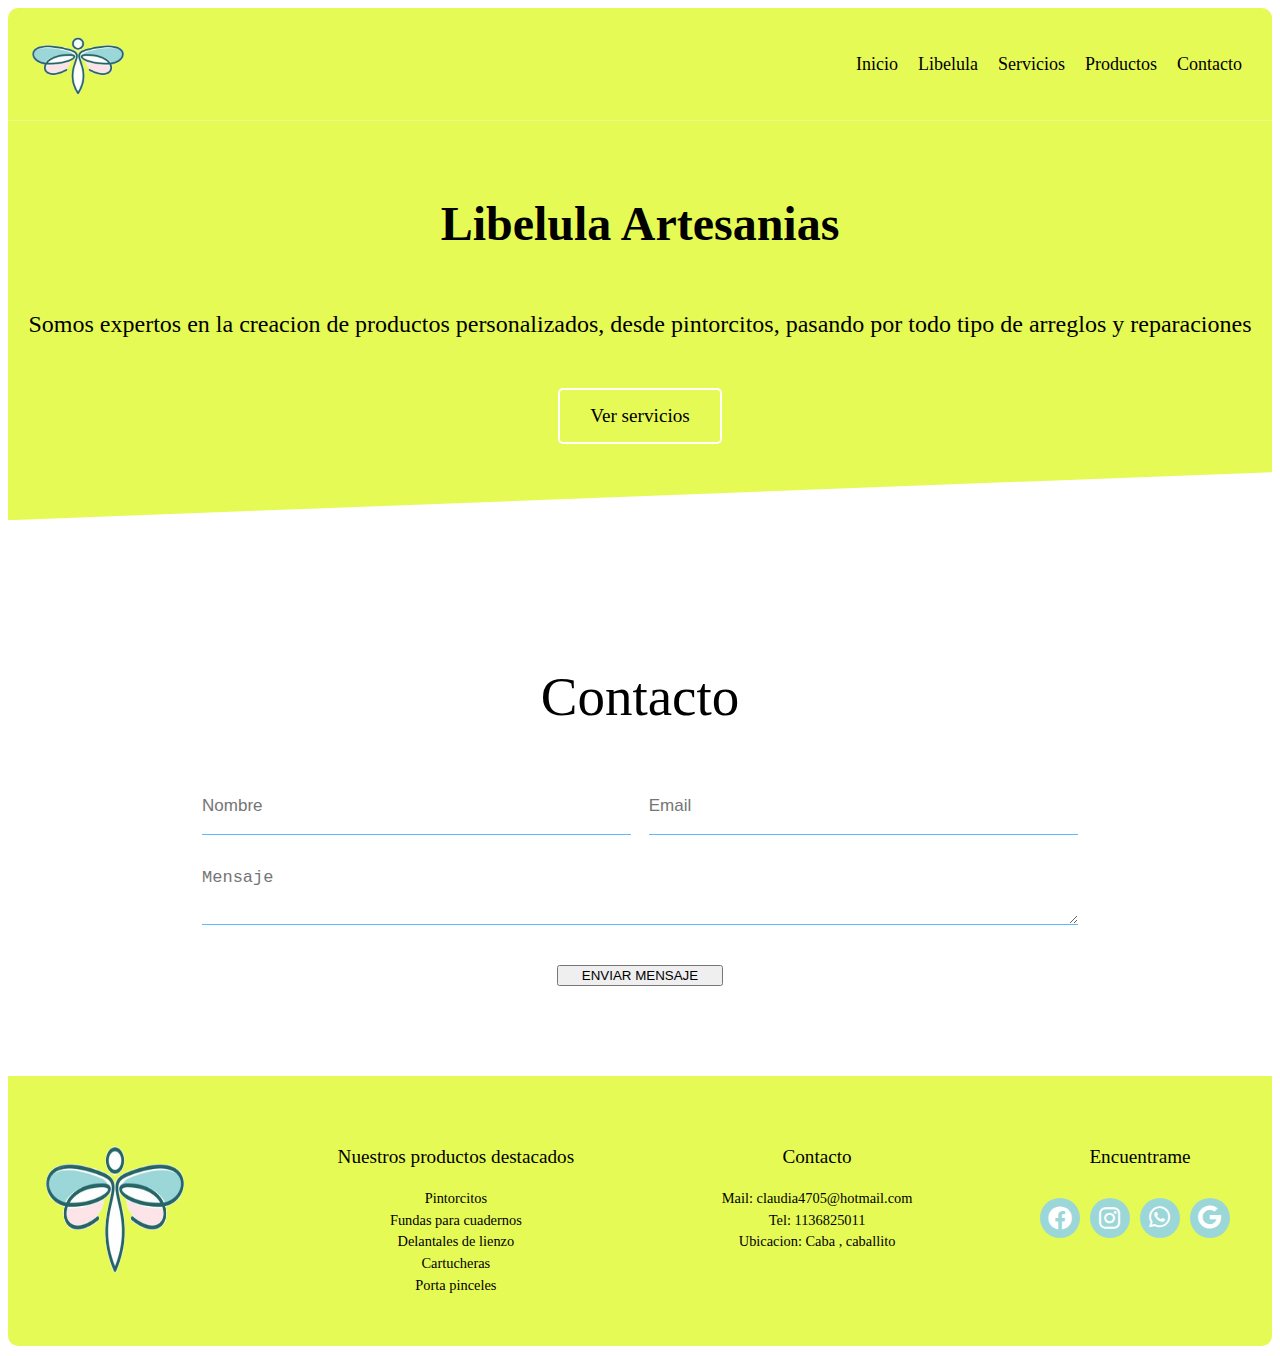
==== contacto.html @ e63075ce "agrege todo el trabajo" ====
<!DOCTYPE html>
<html lang="en">
<head>
    <meta charset="UTF-8">
    <meta http-equiv="X-UA-Compatible" content="IE=edge">
    <meta name="viewport" content="width=device-width, initial-scale=1.0">
    <!-- css -->
    <link rel="stylesheet" href="style.css">
    <!-- favicon -->
    <link rel="shortcut icon" href="./img/Logo1.png" type="image/x-icon">
    <!-- fontawesome iconos -->
    <link rel="stylesheet" href="./fonts/fontawesome-free-6.3.0-web/css/all.css">
    <!-- google fonts tipografia del logo-->
    <link rel="stylesheet" href="https://fonts.googleapis.com/css2?family=Crimson+Pro">
    <!-- Bootstrap -->
    <link href="https://cdn.jsdelivr.net/npm/bootstrap@5.3.0-alpha1/dist/css/bootstrap.min.css" rel="stylesheet" integrity="sha384-GLhlTQ8iRABdZLl6O3oVMWSktQOp6b7In1Zl3/Jr59b6EGGoI1aFkw7cmDA6j6gD" crossorigin="anonymous">
    
    <title>Libelula Artesanias</title>



    <style>

  #contacto form {
  display: flex;
  justify-content: space-between;
  flex-wrap: wrap;
  width: 77%;
  margin: auto;
}

#contacto h3{
  text-align: center;
  font-size: 55px;
  font-weight: normal;
  margin-bottom: 50px;
}

input[type="text"], input[type="email"] {
  width: 49%;
  margin-bottom: 15px;
  padding: 18px 0;
  border: 0;
  border-bottom: 1px solid #5cb8ff;
  font-size: 17px;
}

textarea {
  padding: 18px 0;
  border: 0;
  border-bottom: 1px solid #5cb8ff;
  font-size: 17px;
  margin-bottom: 40px;
  width: 100%;
}

#contacto input[type="submit"] {
  width: 166px;
  margin: auto;
}



#whatsapp {
  position: fixed;
  top: 80%;
  right: 1%;
}



    </style>
</head>
<body>
    <!-- Header -->
  <header>
    <div id="logo">
      <a href="index.html">
        <img src="./img/Logo1.png" alt="Libelula artesanias">
      </a>
    </div>
    <div id="nav">
      <nav>
        <ul>
          <li><a href="index.html">Inicio</a></li>
          <li><a href="libelula.html">Libelula</a></li>
          <li><a href="servicios.html">Servicios</a></li>
          <li><a href="productos.html">Productos</a></li>
          <li><a href="contacto.html">Contacto</a></li>
        </ul>
      </nav>
    </div>
  </header>

   <!-- Hero -->
   <section id="hero">
    <h1>Libelula Artesanias</h1>
    <p>Somos expertos en la creacion de productos personalizados, desde pintorcitos, pasando por todo tipo de arreglos y reparaciones</p>
    <a href="/servicios" class="btn" style="color:black">Ver servicios</a>
  </section>

  <!-- Formulario -->

  <section id="contacto">
   
    <div class="contenedor">
      <h3>Contacto</h3>
      <form action="envio-formulario.php" method="post" enctype="multipart/form-data">
        <input type="text" placeholder="Nombre" name="nombre" required>
        <input type="email" placeholder="Email" name="email" required>
        <textarea placeholder="Mensaje" name="mensaje" required></textarea>
        <input type="submit" value="ENVIAR MENSAJE">
      </form>
    </div>
  </section>
    
  <!-- Footer -->
  <footer id="footer">
    <div class="contenedor">
      <div class="left-column">
        <img src="./img/Logo1.png" alt="Logo de la empresa" width="150" height="150">
      </div>
      <div class="center-column">
        <h3>Nuestros productos destacados</h3>
        <ul>
          <li>Pintorcitos</li>
          <li>Fundas para cuadernos</li>
          <li>Delantales de lienzo</li>
          <li>Cartucheras</li>
          <li>Porta pinceles</li>
        </ul>
      </div>
      <div class="right-column">
        <h3>Contacto</h3>
        <ul>
          <li>Mail: claudia4705@hotmail.com</li>
          <li>Tel: 1136825011</li>
          <li>Ubicacion: Caba , caballito</li>
        </ul>
      </div>
      <div class="social-column">
        <h3>Encuentrame</h3>
        <ul class="social-icons">
        <li><a href="https://www.facebook.com/people/Libelula-Artesanias/100011517483093/?sk=photos" class="fa-brands fa-facebook"></a></li>
        <li><a href="https://www.instagram.com/libelulasartesanas21/" class="fa-brands fa-instagram"></a></li>
        <li><a href="https://wa.me/+541136825011"><i class="fa-brands fa-whatsapp"></i></a></li>
        <li><a href="mailto:claudia4705@hotmail.com"><i class="fa-brands fa-google"></i></a></li>
      </ul>
      </div>
    </div>
  </footer>

</body>
</html>
---- style.css ----
#hero, #features, #galeria, #que-esperas,#mi-trabajo, #contacto , #footer {
  padding: 90px 0;
}

.contenedor {
  max-width: 1280px;
  width: 90%;
  margin: auto;
}

h3 {
  text-align: center;
  font-size: 55px;
  font-weight: normal;
}


/* Header */
header {
    display: flex;
    justify-content: space-between;
    align-items: center;
    background-color: #e6fa55;
    color: black;
    padding: 20px;
    border-radius: 10px 10px 0 0 ;
  }
  
  #logo a {
    display: block;
  }
  
  #logo img {
    width: 100px;
    height: auto;
  }
  
  #nav {
    display: flex;
  }
  
  #nav ul {
    display: flex;
    list-style: none;
    font-size: 18px;
    margin: 0;
    padding: 0;
  }
  
  #nav li {
    margin: 0 10px;
  }
  
  #nav a {
    color: black;
    text-decoration: none;
  }
  
  #nav a:hover {
    color: #9BD7D8;
  }

  /* HERO */
#hero {
    display: flex;
    flex-direction: column;
    align-items: center;
    justify-content: center;
    min-height: 300px;
    background-color: #e6fa55;
    color: black;
    text-align: center;
    padding: 50px 20px;
    clip-path: polygon(
      0% 0%,
      100% 0%,
      100% calc(100% - 3rem),
      0 100%
      );
    
  }
  #hero h1 {
    font-size: 3em;
    margin: 0 0 50px 0;
   
  }
  #hero p {
    font-size: 1.5em;
    margin: 10px 0 50px 0;
    

  }
  #hero .btn {
    display: inline-block;
    font-size: 1.2em;
    padding: 15px 30px;
    border: 2px solid #fff;
    border-radius: 5px;
    color: #fff;
    text-decoration: none;
    transition: background-color 0.2s, color 0.2s;
  }
  #hero .btn:hover {
    background-color: #fff;
    color: #333;
  }

  /* Sección Columnas (2) */
#features {
    display: flex;
    align-items: center;
    justify-content: space-between;
    padding: 50px 20px;
  }
  #features .contenedor {
    display: flex;
    width: 100%;
    max-width: 1200px;
    margin: 0 auto;
  }
  #features .left-column {
    width: 50%;
    text-align: center;
  }
  #features .left-column img {
    width: 60%;
    height: auto;
    margin-bottom: 20px;
  }
  #features .right-column {
    width: 50%;
    text-align: left;
    padding: 0 20px;
  }
  #features h2 {
    font-size: 2em;
    margin: 0 0 20px;
  }
  #features p {
    font-size: 1.2em;
    line-height: 1.5;
    margin: 0;
  }
  #features .btn {
    display: inline-block;
    font-size: 1em;
    padding: 15px 30px;
    border: 2px solid #333;
    border-radius: 5px;
    color: #333;
    text-decoration: none;
    transition: background-color 0.2s, color 0.2s;
    margin-top: 30px;
  }
  #features .btn:hover {
    background-color: rgba(155, 215, 216, 0.94);
    color: #333;
  }

  /* Galería */
#galeria {
  display: flex;
  flex-direction: row;
  flex-wrap: wrap;
  justify-content: center;
  align-items: center;
  padding: 0 4px;
  }

  .mis-productos{
    width: 80%;
    height: auto;
    
  }

  #galeria h3 {
    text-align: center;
    font-size: 55px;
    font-weight: normal;
    padding: 20px;
    margin-bottom: 40px;
  }
  #galeria .mis-productos {
    display: flex;
    flex-wrap: wrap;
    justify-content: space-between;
    
    margin: 0 -5px;
  }
  #galeria .mis-productos img {
    width: 25%;
    height: auto;
    margin: 0 5px 20px;
    object-fit: cover;
    border-radius: 5px;
    transition: transform 0.2s;
    padding: 30px;
  }
  #galeria .mis-productos img:hover {
    transform: scale(1.1);
  }

  /* SECCION QUE ESPERAS */

#que-esperas {
  background: linear-gradient( rgba(155, 215, 216, 0.94),rgba(230, 250, 85, 0.9));
  text-align: center;
  padding: 50px 0;
  margin-top: 40px;
}

#que-esperas h3 {
  font-size: 35px;
  color: #333;
  padding: 20px;
}

#que-esperas a {
  display: inline-block;
  font-size: 1em;
  padding: 15px 30px;
  border: 2px solid #fff;
  border-radius: 5px;
  color: #333;
  text-decoration: none;
  transition: background-color 0.2s, color 0.2s;
}

#que-esperas a:hover {
  background-color: #fff;
  color: #333;
}

/* SECCION MI TRABAJO */

#mi-trabajo{
  background: linear-gradient( rgba(230, 250, 85, 0.9),rgba(155, 215, 216, 0.94));
  clip-path: polygon(
      0% 0%,
      100% 0%,
      100% calc(100% - 3rem),
      0 100%
      );
}

.contenedor-trabajar {
  display: flex;
  flex-wrap: wrap;
  justify-content: space-around;
}

#mi-trabajo h3{
  text-align: center;
  font-size: 55px;
  font-weight: normal;
  margin-bottom: 50px;
}

#mi-trabajo .item {
  width: 28%;
  text-align: center;
}

#mi-trabajo ul li {
  list-style: none;
}

#mi-trabajo ul li:nth-child(2) {
  font-weight: bold;
  font-size: 19px;
  margin-top: 5px;
  margin-bottom: 20px;
}

#mi-trabajo ul li:nth-child(3) {
  line-height: 31px;
}


  /* Footer */
#footer {
    background-color: rgb(230, 250, 85);
    color: black;
    text-align: center;
    padding: 50px 20px;
    border-radius: 0 0 10px 10px;
  }
  #footer .contenedor {
    display: flex;
    align-items: flex-start;
    justify-content: space-between;
    width: 100%;
    max-width: 1200px;
    margin: 0 auto;
  }
  #footer h3 {
    font-size: 1.2em;
    margin: 20px;
  }
  #footer ul {
    list-style: none;
    margin: 0;
    padding: 0;
  }
  #footer li {
    font-size: 0.9em;
    line-height: 1.5;
  }
  #footer a {
    color: #fff;
    text-decoration: none;
    transition: color 0.2s;
  }
  #footer a:hover {
    color: #333;
  }
  #footer .fa {
    font-size: 1.5em;
    margin: 0 5px;
  }

  .social-icons {
    list-style: none;
    margin: 0;
    padding: 0;
    display: flex;
  }
  
  .social-icons li {
    margin-right: 10px;
    margin-top: 10px;
  }
  
  .social-icons li a {
    color: #fff;
    font-size: 24px;
    transition: color 0.2s;
    display: block;
    width: 40px;
    height: 40px;
    border-radius: 50%;
    background-color: rgb(155, 215, 216);
    text-align: center;
    line-height: 40px;
  }
  
  .social-icons li a:hover {
    background-color: #fee2ea;
    color: #fff;
  }
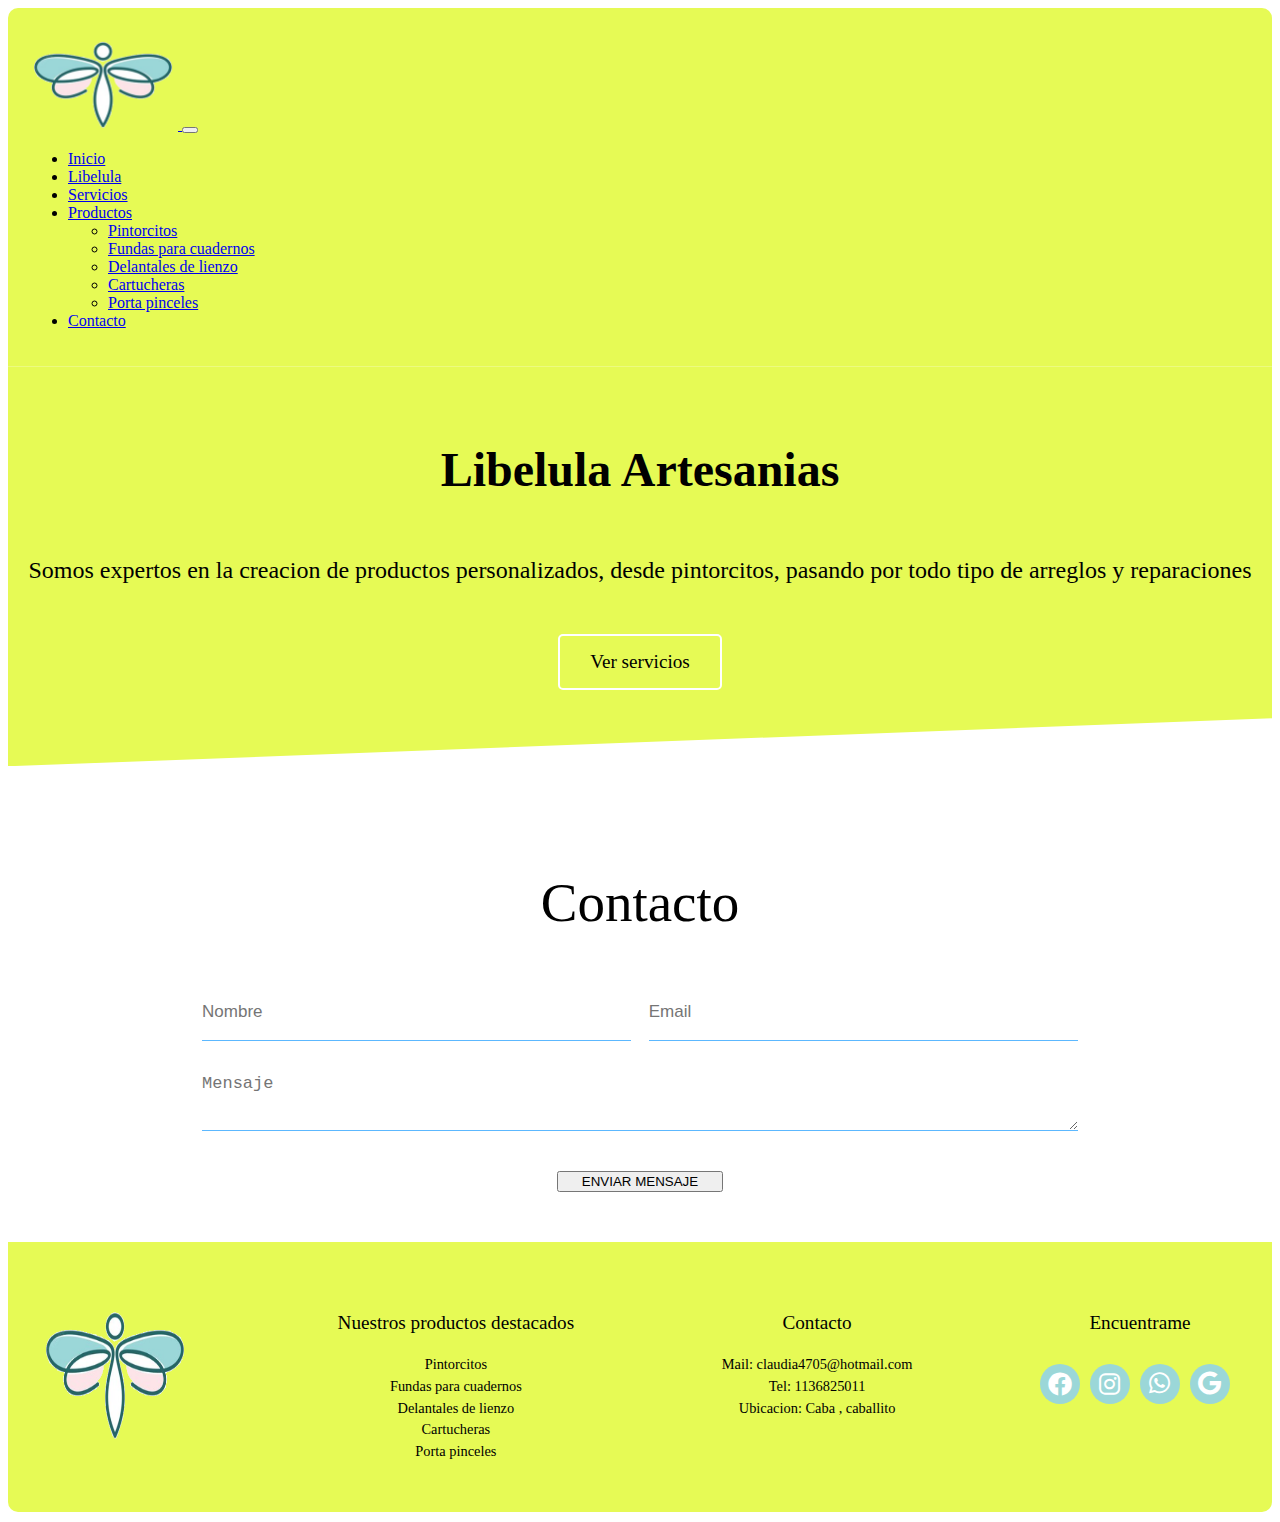
==== commit 57df88c4: "se agrego sass y librerias bootstrap en la galeria" ====
--- a/contacto.html
+++ b/contacto.html
@@ -5,7 +5,9 @@
     <meta http-equiv="X-UA-Compatible" content="IE=edge">
     <meta name="viewport" content="width=device-width, initial-scale=1.0">
     <!-- css -->
-    <link rel="stylesheet" href="style.css">
+    <link rel="stylesheet" href="./css/style.css">
+     <!-- SASS -->
+     <link rel="stylesheet" href="./scss/main.css">
     <!-- favicon -->
     <link rel="shortcut icon" href="./img/Logo1.png" type="image/x-icon">
     <!-- fontawesome iconos -->
@@ -74,22 +76,43 @@
 <body>
     <!-- Header -->
   <header>
-    <div id="logo">
-      <a href="index.html">
-        <img src="./img/Logo1.png" alt="Libelula artesanias">
-      </a>
-    </div>
-    <div id="nav">
-      <nav>
-        <ul>
-          <li><a href="index.html">Inicio</a></li>
-          <li><a href="libelula.html">Libelula</a></li>
-          <li><a href="servicios.html">Servicios</a></li>
-          <li><a href="productos.html">Productos</a></li>
-          <li><a href="contacto.html">Contacto</a></li>
-        </ul>
-      </nav>
-    </div>
+    <nav class="navbar navbar-expand-lg navbar-light" style="background-color: #e6fa55;">
+      <div class="container-fluid">
+        <a class="navbar-brand" href="index.html"><img src="./img/Logo1.png" alt="Libelula artesanias" width="150px">
+        </a>
+        <button class="navbar-toggler" type="button" data-bs-toggle="collapse" data-bs-target="#navbarNavDropdown" aria-controls="navbarNavDropdown" aria-expanded="false" aria-label="Toggle navigation">
+          <span class="navbar-toggler-icon"></span>
+        </button>
+        <div class="collapse navbar-collapse" id="navbarNavDropdown">
+          <ul class="navbar-nav">
+            <li class="nav-item">
+              <a class="nav-link active" aria-current="page" href="index.html">Inicio</a>
+            </li>
+            <li class="nav-item">
+              <a class="nav-link" href="libelula.html">Libelula</a>
+            </li>
+            <li class="nav-item">
+              <a class="nav-link" href="servicios.html">Servicios</a>
+            </li>
+            <li class="nav-item dropdown">
+              <a class="nav-link dropdown-toggle" href="productos.html" id="navbarDropdownMenuLink" role="button" data-bs-toggle="dropdown" aria-expanded="false">
+                Productos
+              </a>
+              <ul class="dropdown-menu" aria-labelledby="navbarDropdownMenuLink">
+                <li><a class="dropdown-item" href="#">Pintorcitos</a></li>
+                <li><a class="dropdown-item" href="#">Fundas para cuadernos</a></li>
+                <li><a class="dropdown-item" href="#">Delantales de lienzo</a></li>
+                <li><a class="dropdown-item" href="#">Cartucheras</a></li>
+                <li><a class="dropdown-item" href="#">Porta pinceles</a></li>
+              </ul>
+            </li>
+            <li class="nav-item">
+              <a class="nav-link" href="contacto.html">Contacto</a>
+            </li>
+          </ul>
+        </div>
+      </div>
+    </nav>
   </header>
 
    <!-- Hero -->
@@ -150,5 +173,11 @@
     </div>
   </footer>
 
+  <!-- SCRIPT -->
+
+  <script src="https://cdn.jsdelivr.net/npm/bootstrap@5.1.3/dist/js/bootstrap.bundle.min.js" integrity="sha384-ka7Sk0Gln4gmtz2MlQnikT1wXgYsOg+OMhuP+IlRH9sENBO0LRn5q+8nbTov4+1p" crossorigin="anonymous"></script>
+  <script src="https://cdn.jsdelivr.net/npm/@popperjs/core@2.11.6/dist/umd/popper.min.js" integrity="sha384-oBqDVmMz9ATKxIep9tiCxS/Z9fNfEXiDAYTujMAeBAsjFuCZSmKbSSUnQlmh/jp3" crossorigin="anonymous"></script>
+  <script src="https://cdn.jsdelivr.net/npm/bootstrap@5.3.0-alpha1/dist/js/bootstrap.min.js" integrity="sha384-mQ93GR66B00ZXjt0YO5KlohRA5SY2XofN4zfuZxLkoj1gXtW8ANNCe9d5Y3eG5eD" crossorigin="anonymous"></script>
+
 </body>
 </html>--- a/css/style.css
+++ b/css/style.css
@@ -0,0 +1,312 @@
+#hero, #features, #galeria, #que-esperas,#mi-trabajo, #contacto , #footer {
+  padding: 50px 0 ;
+}
+
+.contenedor {
+  max-width: 1280px;
+  width: 90%;
+  margin: auto;
+}
+
+h3 {
+  text-align: center;
+  font-size: 55px;
+  font-weight: normal;
+}
+
+  /* HERO */
+#hero {
+    display: flex;
+    flex-direction: column;
+    align-items: center;
+    justify-content: center;
+    min-height: 300px;
+    background-color: #e6fa55;
+    color: black;
+    text-align: center;
+    padding: 50px 20px;
+    clip-path: polygon(
+      0% 0%,
+      100% 0%,
+      100% calc(100% - 3rem),
+      0 100%
+      );
+    
+  }
+  #hero h1 {
+    font-size: 3em;
+    margin: 0 0 50px 0;
+   
+  }
+  #hero p {
+    font-size: 1.5em;
+    margin: 10px 0 50px 0;
+    
+
+  }
+  #hero .btn {
+    display: inline-block;
+    font-size: 1.2em;
+    padding: 15px 30px;
+    border: 2px solid #fff;
+    border-radius: 5px;
+    color: #fff;
+    text-decoration: none;
+    transition: background-color 0.2s, color 0.2s;
+  }
+  #hero .btn:hover {
+    background-color: #fff;
+    color: #333;
+  }
+
+  /* Sección Columnas (2) */
+#features {
+    display: flex;
+    align-items: center;
+    justify-content: space-between;
+    padding: 50px 20px;
+  }
+  #features .contenedor {
+    display: flex;
+    width: 100%;
+    max-width: 1200px;
+    margin: 0 auto;
+  }
+  #features .left-column {
+    width: 50%;
+    text-align: center;
+  }
+  #features .left-column img {
+    width: 60%;
+    height: auto;
+    margin-bottom: 20px;
+  }
+  #features .right-column {
+    width: 50%;
+    text-align: left;
+    padding: 0 20px;
+  }
+  #features h2 {
+    font-size: 2em;
+    margin: 0 0 20px;
+  }
+  #features p {
+    font-size: 1.2em;
+    line-height: 1.5;
+    margin: 0;
+  }
+  #features .btn {
+    display: inline-block;
+    font-size: 1em;
+    padding: 15px 30px;
+    border: 2px solid #333;
+    border-radius: 5px;
+    color: #333;
+    text-decoration: none;
+    transition: background-color 0.2s, color 0.2s;
+    margin-top: 30px;
+  }
+  #features .btn:hover {
+    background-color: rgba(155, 215, 216, 0.94);
+    color: #333;
+  }
+
+  /* Galería */
+  #galeria .col-lg-4{
+    margin:0 !important; 
+    padding: 25px;
+  }
+
+  #galeria img{
+    width: 100%;
+    height: 400px;
+    transition: transform 0.2s;
+}
+
+  #galeria img:hover {
+    border: 5px solid #f7f7f7;
+    transform: scale(1.1);
+  }
+
+  /* SECCION QUE ESPERAS */
+
+#que-esperas {
+  background: linear-gradient( rgba(155, 215, 216, 0.94),rgba(230, 250, 85, 0.9));
+  text-align: center;
+  padding: 50px 0;
+  margin-top: 40px;
+}
+
+#que-esperas h3 {
+  font-size: 35px;
+  color: #333;
+  padding: 20px;
+}
+
+#que-esperas a {
+  display: inline-block;
+  font-size: 1em;
+  padding: 15px 30px;
+  border: 2px solid #fff;
+  border-radius: 5px;
+  color: #333;
+  text-decoration: none;
+  transition: background-color 0.2s, color 0.2s;
+}
+
+#que-esperas a:hover {
+  background-color: #fff;
+  color: #333;
+}
+
+/* SECCION MI TRABAJO */
+
+#mi-trabajo{
+  background: linear-gradient( rgba(230, 250, 85, 0.9),rgba(155, 215, 216, 0.94));
+  clip-path: polygon(
+      0% 0%,
+      100% 0%,
+      100% calc(100% - 3rem),
+      0 100%
+      );
+      margin-top: 20px;
+      padding-top: 10px;
+}
+
+.contenedor-trabajar {
+  display: flex;
+  flex-wrap: wrap;
+  justify-content: space-around;
+}
+
+#mi-trabajo h3{
+  text-align: center;
+  font-size: 55px;
+  font-weight: normal;
+  margin-bottom: 25px;
+}
+
+#mi-trabajo .item {
+  width: 28%;
+  text-align: center;
+}
+
+#mi-trabajo ul li {
+  list-style: none;
+}
+
+#mi-trabajo ul li:nth-child(2) {
+  font-weight: bold;
+  font-size: 19px;
+  margin-top: 5px;
+  margin-bottom: 20px;
+}
+
+#mi-trabajo ul li:nth-child(3) {
+  line-height: 31px;
+}
+
+
+  /* Footer */
+#footer {
+    background-color: rgb(230, 250, 85);
+    color: black;
+    text-align: center;
+    padding: 50px 20px;
+    border-radius: 0 0 10px 10px;
+  }
+  #footer .contenedor {
+    display: flex;
+    align-items: flex-start;
+    justify-content: space-between;
+    width: 100%;
+    max-width: 1200px;
+    margin: 0 auto;
+  }
+  #footer img{
+    width: 150px;
+    height: 150px;
+    transition: transform 0.2s;
+
+  }
+
+  #footer img:hover {
+    transform: scale(1.1);
+  }
+  #footer h3 {
+    font-size: 1.2em;
+    margin: 20px;
+  }
+  #footer ul {
+    list-style: none;
+    margin: 0;
+    padding: 0;
+  }
+  #footer li {
+    font-size: 0.9em;
+    line-height: 1.5;
+  }
+  #footer a {
+    color: #fff;
+    text-decoration: none;
+    transition: color 0.2s;
+  }
+  #footer a:hover {
+    color: #333;
+  }
+  #footer .fa {
+    font-size: 1.5em;
+    margin: 0 5px;
+  }
+
+  .social-icons {
+    list-style: none;
+    margin: 0;
+    padding: 0;
+    display: flex;
+    justify-content: center;
+  }
+  
+  .social-icons li {
+    margin-right: 10px;
+    margin-top: 10px;
+  }
+  
+  .social-icons li a {
+    color: #fff;
+    font-size: 24px;
+    transition: color 0.2s;
+    display: block;
+    width: 40px;
+    height: 40px;
+    border-radius: 50%;
+    background-color: rgb(155, 215, 216);
+    text-align: center;
+    line-height: 40px;
+  }
+  
+  .social-icons li a:hover {
+    background-color: #fee2ea;
+    color: #fff;
+  }
+
+ 
+
+  @media screen and (max-width: 600px){
+    .contenedor{
+      flex-direction: column;
+      
+    }
+
+     .contenedor center-column{
+      flex-basis: 100%;
+    }
+
+  }
+
+      
+
+
+
+
+  --- a/scss/main.css
+++ b/scss/main.css
@@ -0,0 +1,288 @@
+/* comentario css */ /* vars */
+header {
+  display: flex;
+  justify-content: space-between;
+  align-items: center;
+  background-color: #e6fa55;
+  color: black;
+  padding: 20px;
+  border-radius: 10px 10px 0 0;
+}
+header #logo a {
+  display: block;
+}
+header #logo img {
+  width: 100px;
+  height: auto;
+}
+header #nav {
+  display: flex;
+}
+header #nav ul {
+  display: flex;
+  list-style: none;
+  font-size: 18px;
+  margin: 0;
+  padding: 0;
+}
+header #nav li {
+  margin: 0 10px;
+}
+header #nav a {
+  color: black;
+  text-decoration: none;
+}
+header #nav a :hover {
+  color: #9BD7D8;
+}
+
+#hero {
+  display: flex;
+  flex-direction: column;
+  align-items: center;
+  justify-content: center;
+  min-height: 300px;
+  background-color: #e6fa55;
+  color: black;
+  text-align: center;
+  padding: 50px 20px;
+  -webkit-clip-path: polygon(0% 0%, 100% 0%, 100% calc(100% - 3rem), 0 100%);
+          clip-path: polygon(0% 0%, 100% 0%, 100% calc(100% - 3rem), 0 100%);
+}
+#hero h1 {
+  font-size: 3em;
+  margin: 0 0 50px 0;
+}
+#hero p {
+  font-size: 1.5em;
+  margin: 10px 0 50px 0;
+}
+#hero .btn {
+  display: inline-block;
+  font-size: 1.2em;
+  padding: 15px 30px;
+  border: 2px solid #fff;
+  border-radius: 5px;
+  color: #fff;
+  text-decoration: none;
+  transition: background-color 0.2s, color 0.2s;
+}
+#hero .btn:hover {
+  background-color: #fff;
+  color: #333;
+}
+
+#features {
+  display: flex;
+  align-items: center;
+  justify-content: space-between;
+  padding: 50px 20px;
+}
+#features .contenedor {
+  display: flex;
+  width: 100%;
+  max-width: 1200px;
+  margin: 0 auto;
+}
+#features .left-column {
+  width: 50%;
+  text-align: center;
+}
+#features .left-column img {
+  width: 60%;
+  height: auto;
+  margin-bottom: 20px;
+}
+#features .right-column {
+  width: 50%;
+  text-align: left;
+  padding: 0 20px;
+}
+#features h2 {
+  font-size: 2em;
+  margin: 0 0 20px;
+}
+#features p {
+  font-size: 1.2em;
+  line-height: 1.5;
+  margin: 0;
+}
+#features .btn {
+  display: inline-block;
+  font-size: 1em;
+  padding: 15px 30px;
+  border: 2px solid #333;
+  border-radius: 5px;
+  color: #333;
+  text-decoration: none;
+  transition: background-color 0.2s, color 0.2s;
+  margin-top: 30px;
+}
+#features .btn .btn:hover {
+  background-color: rgba(155, 215, 216, 0.94);
+  color: #333;
+}
+
+#mi-trabajo {
+  background: linear-gradient(rgba(230, 250, 85, 0.9), rgba(155, 215, 216, 0.94));
+  -webkit-clip-path: polygon(0% 0%, 100% 0%, 100% calc(100% - 3rem), 0 100%);
+          clip-path: polygon(0% 0%, 100% 0%, 100% calc(100% - 3rem), 0 100%);
+}
+#mi-trabajo h3 {
+  text-align: center;
+  font-size: 55px;
+  font-weight: normal;
+  margin-bottom: 50px;
+}
+#mi-trabajo .item {
+  width: 28%;
+  text-align: center;
+}
+#mi-trabajo ul li {
+  list-style: none;
+}
+#mi-trabajo ul li :nth-child(2) {
+  font-weight: bold;
+  font-size: 19px;
+  margin-top: 5px;
+  margin-bottom: 20px;
+}
+#mi-trabajo ul li :nth-child(3) {
+  line-height: 31px;
+}
+
+.contenedor-trabajar {
+  display: flex;
+  flex-wrap: wrap;
+  justify-content: space-around;
+}
+
+#galeria {
+  display: flex;
+  flex-direction: row;
+  flex-wrap: wrap;
+  justify-content: center;
+  align-items: center;
+  padding: 0 4px;
+}
+#galeria .mis-productos {
+  width: 80%;
+  height: auto;
+  display: flex;
+  flex-wrap: wrap;
+  justify-content: space-between;
+  margin: 0 -5px;
+}
+#galeria .mis-productos img {
+  width: 25%;
+  height: auto;
+  margin: 0 5px 20px;
+  -o-object-fit: cover;
+     object-fit: cover;
+  border-radius: 5px;
+  transition: transform 0.2s;
+  padding: 30px;
+}
+#galeria .mis-productos hover {
+  transform: scale(1.1);
+}
+#galeria h3 {
+  text-align: center;
+  font-size: 55px;
+  font-weight: normal;
+  padding: 20px;
+  margin-bottom: 40px;
+}
+
+#que-esperas {
+  background: linear-gradient(rgba(155, 215, 216, 0.94), rgba(230, 250, 85, 0.9));
+  text-align: center;
+  padding: 50px 0;
+  margin-top: 40px;
+}
+#que-esperas h3 {
+  font-size: 35px;
+  color: #333;
+  padding: 20px;
+}
+#que-esperas a {
+  display: inline-block;
+  font-size: 1em;
+  padding: 15px 30px;
+  border: 2px solid #fff;
+  border-radius: 5px;
+  color: #333;
+  text-decoration: none;
+  transition: background-color 0.2s, color 0.2s;
+}
+#que-esperas a :hover {
+  background-color: #fff;
+  color: #333;
+}
+
+#footer {
+  background-color: rgb(230, 250, 85);
+  color: black;
+  text-align: center;
+  padding: 50px 20px;
+  border-radius: 0 0 10px 10px;
+}
+#footer .contenedor {
+  display: flex;
+  align-items: flex-start;
+  justify-content: space-between;
+  width: 100%;
+  max-width: 1200px;
+  margin: 0 auto;
+}
+#footer h3 {
+  font-size: 1.2em;
+  margin: 20px;
+}
+#footer ul {
+  list-style: none;
+  margin: 0;
+  padding: 0;
+}
+#footer li {
+  font-size: 0.9em;
+  line-height: 1.5;
+}
+#footer a {
+  color: #fff;
+  text-decoration: none;
+  transition: color 0.2s;
+}
+#footer a :hover {
+  color: #333;
+}
+#footer .fa {
+  font-size: 1.5em;
+  margin: 0 5px;
+}
+#footer .social-icons {
+  list-style: none;
+  margin: 0;
+  padding: 0;
+  display: flex;
+}
+#footer .social-icons li {
+  margin-right: 10px;
+  margin-top: 10px;
+}
+#footer .social-icons li a {
+  color: #fff;
+  font-size: 24px;
+  transition: color 0.2s;
+  display: block;
+  width: 40px;
+  height: 40px;
+  border-radius: 50%;
+  background-color: rgb(155, 215, 216);
+  text-align: center;
+  line-height: 40px;
+}
+#footer .social-icons li a :hover {
+  background-color: #fee2ea;
+  color: #fff;
+}/*# sourceMappingURL=main.css.map */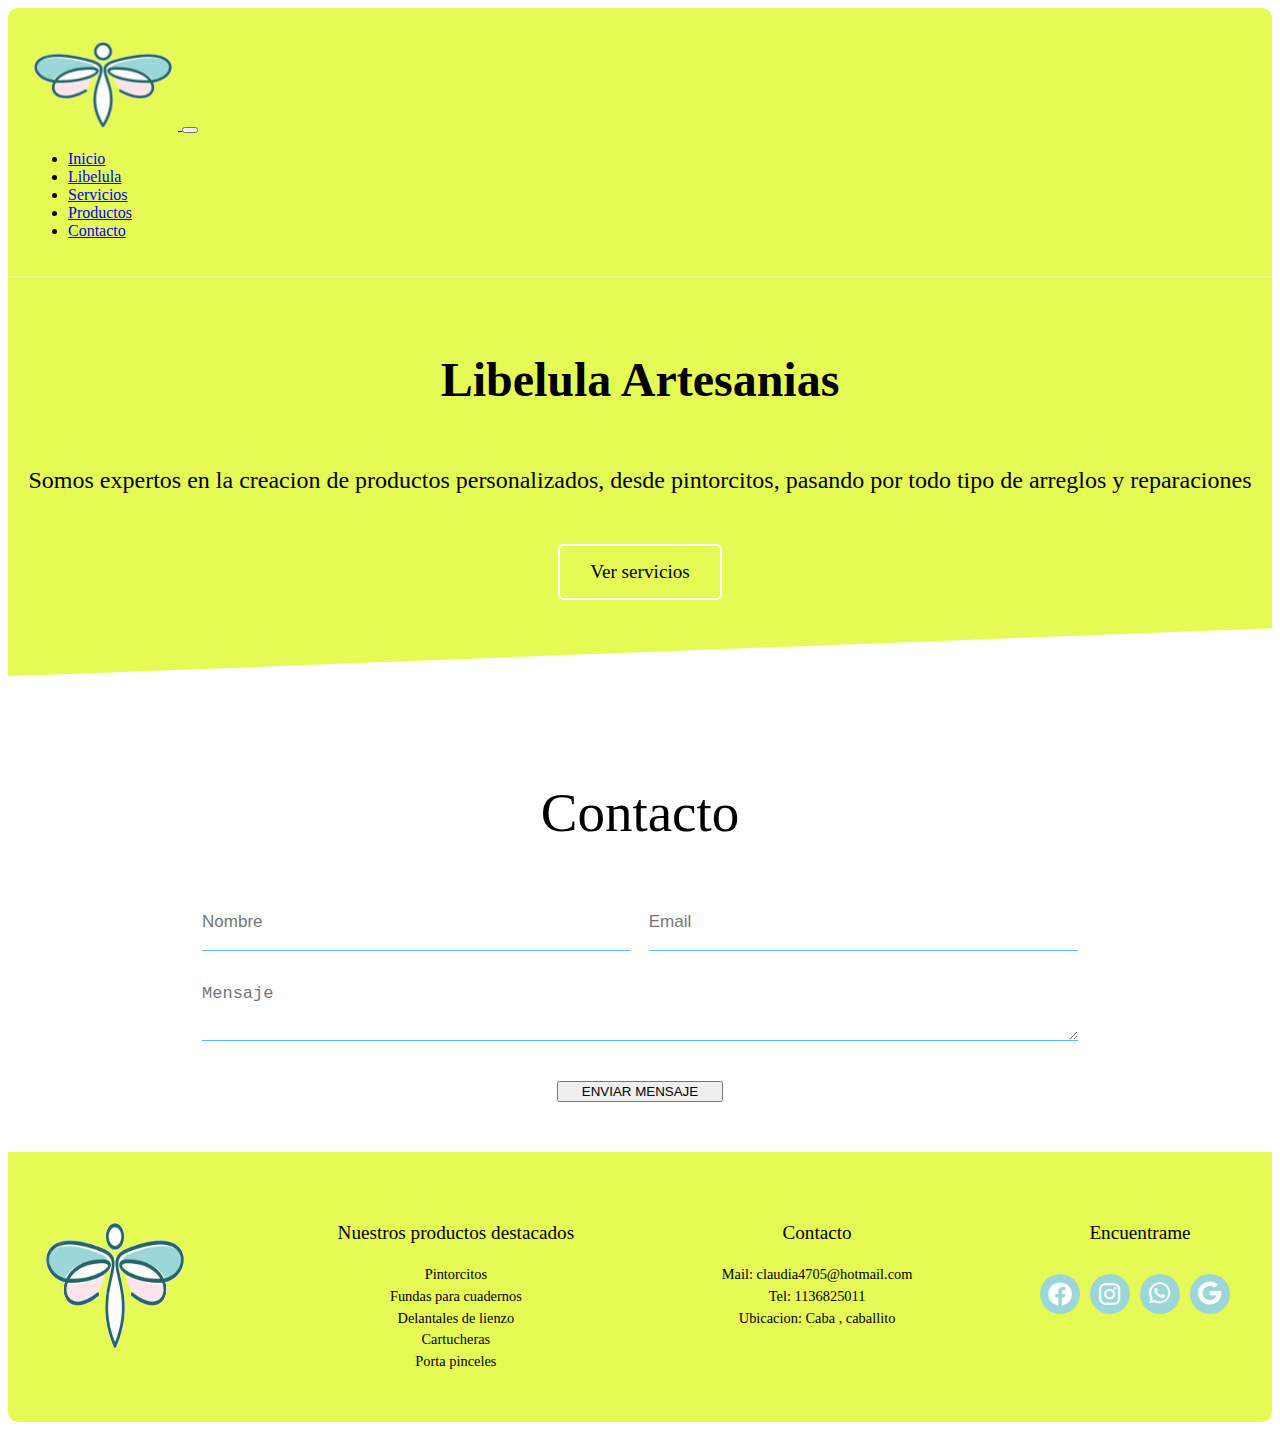
==== commit 3da8cd5a: "Modifique el nav , la seccion de productos" ====
--- a/contacto.html
+++ b/contacto.html
@@ -94,17 +94,8 @@
             <li class="nav-item">
               <a class="nav-link" href="servicios.html">Servicios</a>
             </li>
-            <li class="nav-item dropdown">
-              <a class="nav-link dropdown-toggle" href="productos.html" id="navbarDropdownMenuLink" role="button" data-bs-toggle="dropdown" aria-expanded="false">
-                Productos
-              </a>
-              <ul class="dropdown-menu" aria-labelledby="navbarDropdownMenuLink">
-                <li><a class="dropdown-item" href="#">Pintorcitos</a></li>
-                <li><a class="dropdown-item" href="#">Fundas para cuadernos</a></li>
-                <li><a class="dropdown-item" href="#">Delantales de lienzo</a></li>
-                <li><a class="dropdown-item" href="#">Cartucheras</a></li>
-                <li><a class="dropdown-item" href="#">Porta pinceles</a></li>
-              </ul>
+            <li class="nav-item">
+              <a class="nav-link" href="productos.html">Productos</a>
             </li>
             <li class="nav-item">
               <a class="nav-link" href="contacto.html">Contacto</a>
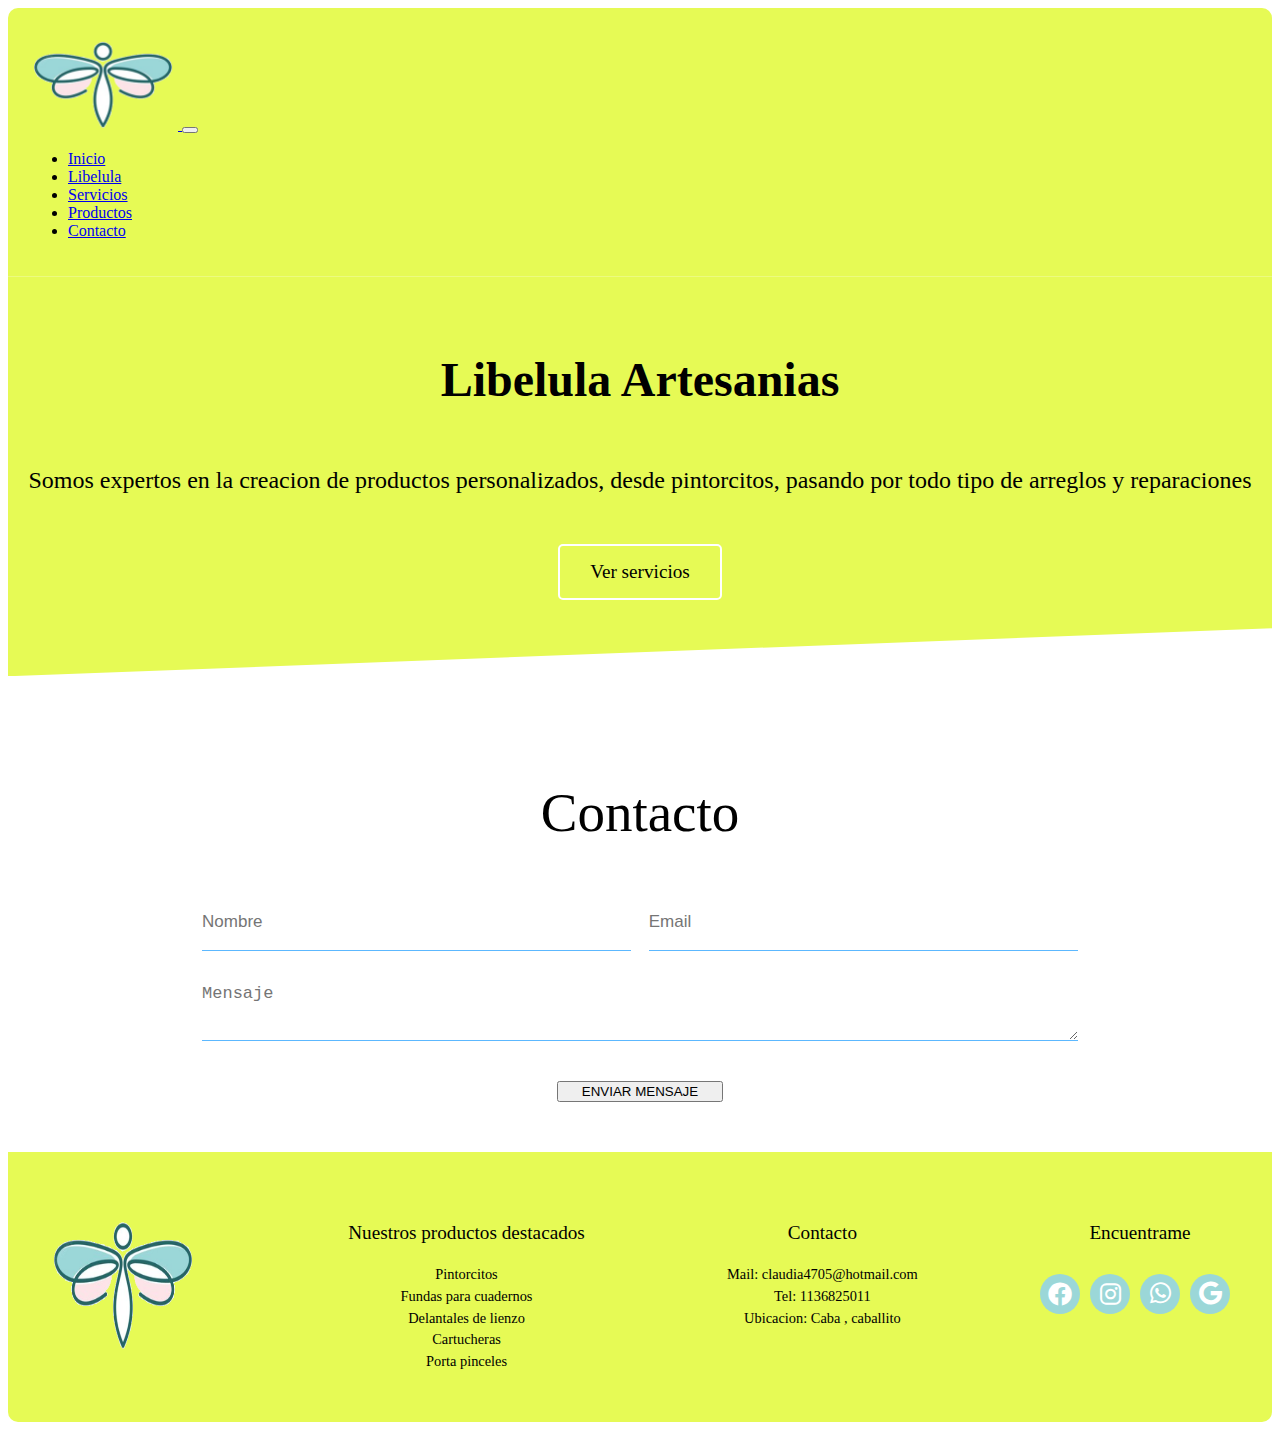
==== commit 1d2b1296: "Modifique version responsive del footer" ====
--- a/contacto.html
+++ b/contacto.html
@@ -1,9 +1,13 @@
 <!DOCTYPE html>
 <html lang="en">
 <head>
-    <meta charset="UTF-8">
-    <meta http-equiv="X-UA-Compatible" content="IE=edge">
-    <meta name="viewport" content="width=device-width, initial-scale=1.0">
+  <meta charset="UTF-8">
+  <meta http-equiv="X-UA-Compatible" content="IE=edge">
+  <meta name="viewport" content="width=device-width, initial-scale=1.0">
+  <meta name="description" content="Produccion de materiales de libreria">
+  <meta name="keywords" content="pintorcitos, fundas para cuadernos, delantales de lienzo, cartucheras, porta pinceles">
+  <meta name="author" content="Soldano Nicolas">
+  <meta http-equiv="refresh" content="30">
     <!-- css -->
     <link rel="stylesheet" href="./css/style.css">
      <!-- SASS -->
@@ -110,7 +114,7 @@
    <section id="hero">
     <h1>Libelula Artesanias</h1>
     <p>Somos expertos en la creacion de productos personalizados, desde pintorcitos, pasando por todo tipo de arreglos y reparaciones</p>
-    <a href="/servicios" class="btn" style="color:black">Ver servicios</a>
+    <a href="servicios.html" class="btn" style="color:black">Ver servicios</a>
   </section>
 
   <!-- Formulario -->
--- a/css/style.css
+++ b/css/style.css
@@ -13,6 +13,8 @@
   font-size: 55px;
   font-weight: normal;
 }
+
+
 
   /* HERO */
 #hero {
@@ -34,8 +36,11 @@
     
   }
   #hero h1 {
-    font-size: 3em;
+    font-size: 8rem;
     margin: 0 0 50px 0;
+    display:inline-block; 
+    animation:headShake;
+    animation-duration: 5s;
    
   }
   #hero p {
@@ -77,7 +82,7 @@
     text-align: center;
   }
   #features .left-column img {
-    width: 60%;
+    width: 100%;
     height: auto;
     margin-bottom: 20px;
   }
@@ -85,6 +90,7 @@
     width: 50%;
     text-align: left;
     padding: 0 20px;
+    margin: 30px;
   }
   #features h2 {
     font-size: 2em;
@@ -119,7 +125,7 @@
 
   #galeria img{
     width: 100%;
-    height: 400px;
+    height: 300px;
     transition: transform 0.2s;
 }
 
@@ -141,6 +147,8 @@
   font-size: 35px;
   color: #333;
   padding: 20px;
+  animation: shakeY;
+  animation-duration: 5s;
 }
 
 #que-esperas a {
@@ -217,7 +225,7 @@
   }
   #footer .contenedor {
     display: flex;
-    align-items: flex-start;
+    align-items: center;
     justify-content: space-between;
     width: 100%;
     max-width: 1200px;
@@ -226,12 +234,10 @@
   #footer img{
     width: 150px;
     height: 150px;
-    transition: transform 0.2s;
-
-  }
-
-  #footer img:hover {
-    transform: scale(1.1);
+    display: inline-block;
+    margin: 0 0.5rem;
+    animation: swing;
+    animation-duration: 10s;
   }
   #footer h3 {
     font-size: 1.2em;
@@ -295,16 +301,32 @@
   @media screen and (max-width: 600px){
     .contenedor{
       flex-direction: column;
+      justify-content: center;
+      align-items: center;
+    }
+
+    #footer img{
+      margin-left: 150px;
+    }
+
+    .social-column{
+      margin-left: 120px;
+    }
+
+    #footer .center-column{
+      margin-left: 70px;
+    }
+
+    #footer .right-column{
+      margin-left: 120px;
+    }
+
+
+
+
+  }
+
       
-    }
-
-     .contenedor center-column{
-      flex-basis: 100%;
-    }
-
-  }
-
-      
 
 
 
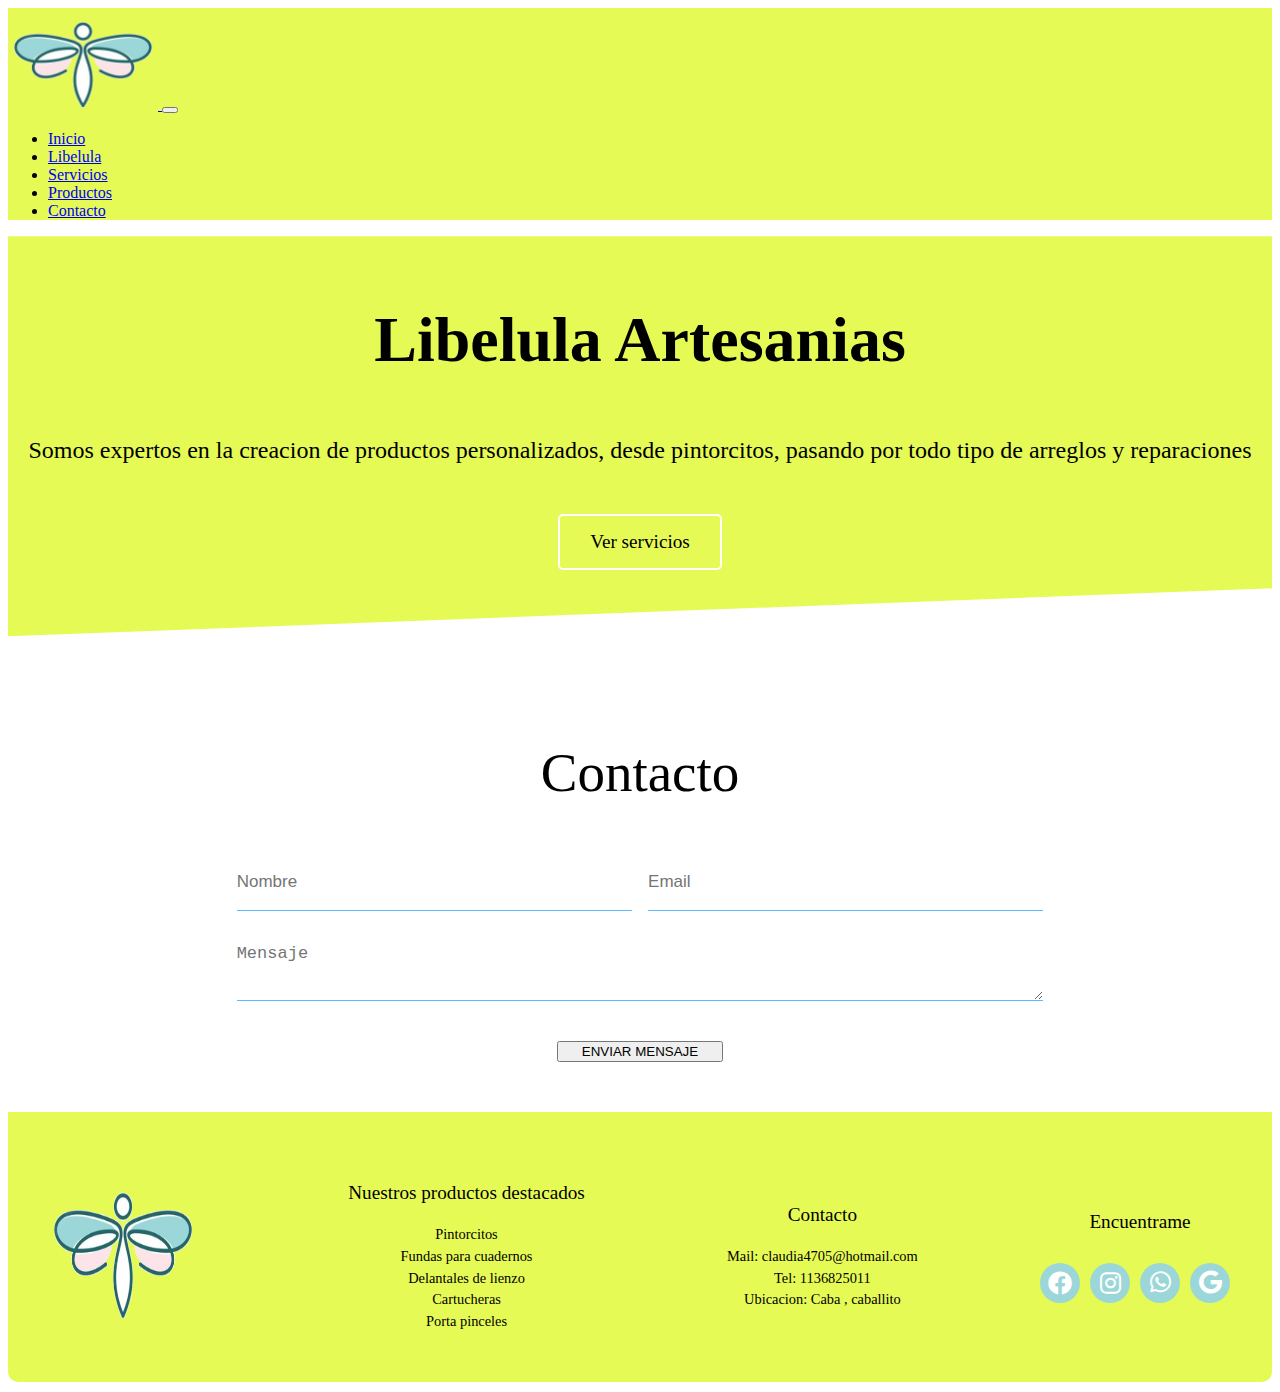
==== commit fdf6a0ab: "agrego proyecto finalizado" ====
--- a/contacto.html
+++ b/contacto.html
@@ -4,14 +4,10 @@
   <meta charset="UTF-8">
   <meta http-equiv="X-UA-Compatible" content="IE=edge">
   <meta name="viewport" content="width=device-width, initial-scale=1.0">
-  <meta name="description" content="Produccion de materiales de libreria">
+  <meta name="description" content="Contacto de Libelula Artesanias ">
   <meta name="keywords" content="pintorcitos, fundas para cuadernos, delantales de lienzo, cartucheras, porta pinceles">
   <meta name="author" content="Soldano Nicolas">
   <meta http-equiv="refresh" content="30">
-    <!-- css -->
-    <link rel="stylesheet" href="./css/style.css">
-     <!-- SASS -->
-     <link rel="stylesheet" href="./scss/main.css">
     <!-- favicon -->
     <link rel="shortcut icon" href="./img/Logo1.png" type="image/x-icon">
     <!-- fontawesome iconos -->
@@ -20,58 +16,14 @@
     <link rel="stylesheet" href="https://fonts.googleapis.com/css2?family=Crimson+Pro">
     <!-- Bootstrap -->
     <link href="https://cdn.jsdelivr.net/npm/bootstrap@5.3.0-alpha1/dist/css/bootstrap.min.css" rel="stylesheet" integrity="sha384-GLhlTQ8iRABdZLl6O3oVMWSktQOp6b7In1Zl3/Jr59b6EGGoI1aFkw7cmDA6j6gD" crossorigin="anonymous">
+     <!-- SASS -->
+     <link rel="stylesheet" href="./css/main.css">
     
     <title>Libelula Artesanias</title>
 
 
 
     <style>
-
-  #contacto form {
-  display: flex;
-  justify-content: space-between;
-  flex-wrap: wrap;
-  width: 77%;
-  margin: auto;
-}
-
-#contacto h3{
-  text-align: center;
-  font-size: 55px;
-  font-weight: normal;
-  margin-bottom: 50px;
-}
-
-input[type="text"], input[type="email"] {
-  width: 49%;
-  margin-bottom: 15px;
-  padding: 18px 0;
-  border: 0;
-  border-bottom: 1px solid #5cb8ff;
-  font-size: 17px;
-}
-
-textarea {
-  padding: 18px 0;
-  border: 0;
-  border-bottom: 1px solid #5cb8ff;
-  font-size: 17px;
-  margin-bottom: 40px;
-  width: 100%;
-}
-
-#contacto input[type="submit"] {
-  width: 166px;
-  margin: auto;
-}
-
-
-
-#whatsapp {
-  position: fixed;
-  top: 80%;
-  right: 1%;
-}
 
 
 
@@ -82,7 +34,7 @@
   <header>
     <nav class="navbar navbar-expand-lg navbar-light" style="background-color: #e6fa55;">
       <div class="container-fluid">
-        <a class="navbar-brand" href="index.html"><img src="./img/Logo1.png" alt="Libelula artesanias" width="150px">
+        <a class="navbar-brand" href="index.html"><img src="./img/Logo1.png" alt="logo-libelula-artesanias" width="150px">
         </a>
         <button class="navbar-toggler" type="button" data-bs-toggle="collapse" data-bs-target="#navbarNavDropdown" aria-controls="navbarNavDropdown" aria-expanded="false" aria-label="Toggle navigation">
           <span class="navbar-toggler-icon"></span>
@@ -136,7 +88,7 @@
   <footer id="footer">
     <div class="contenedor">
       <div class="left-column">
-        <img src="./img/Logo1.png" alt="Logo de la empresa" width="150" height="150">
+        <img src="./img/Logo1.png" alt="logo-libelula-artesanias" width="150" height="150">
       </div>
       <div class="center-column">
         <h3>Nuestros productos destacados</h3>
--- a/css/main.css
+++ b/css/main.css
@@ -0,0 +1,436 @@
+/* vars */
+#hero, #features, #galeria, #que-esperas, #mi-trabajo, #contacto, #footer {
+  padding: 50px;
+}
+
+.contenedor {
+  max-width: 1280px;
+  width: 90%;
+  margin: auto;
+}
+
+h3 {
+  text-align: center;
+  font-size: 55px;
+  font-weight: normal;
+}
+
+#hero {
+  display: flex;
+  flex-direction: column;
+  align-items: center;
+  justify-content: center;
+  min-height: 300px;
+  background-color: #e6fa55;
+  color: black;
+  text-align: center;
+  padding: 50px 20px;
+  -webkit-clip-path: polygon(0% 0%, 100% 0%, 100% calc(100% - 3rem), 0 100%);
+          clip-path: polygon(0% 0%, 100% 0%, 100% calc(100% - 3rem), 0 100%);
+}
+
+#hero h1 {
+  font-size: 4rem;
+  margin: 0 0 50px 0;
+  display: inline-block;
+  animation: headShake;
+  animation-duration: 5s;
+}
+
+#hero p {
+  font-size: 1.5em;
+  margin: 10px 0 50px 0;
+}
+
+#hero .btn {
+  display: inline-block;
+  font-size: 1.2em;
+  padding: 15px 30px;
+  border: 2px solid #fff;
+  border-radius: 5px;
+  color: #fff;
+  text-decoration: none;
+  transition: background-color 0.2s, color 0.2s;
+}
+
+#hero .btn:hover {
+  background-color: #fff;
+  color: #333;
+}
+
+.navbar-brand img {
+  animation: animate__zoomIn;
+  animation-duration: 3s;
+}
+
+#features {
+  display: flex;
+  align-items: center;
+  justify-content: space-between;
+  padding: 50px 20px;
+}
+
+#features .contenedor {
+  display: flex;
+  width: 100%;
+  max-width: 1200px;
+  margin: 0 auto;
+}
+
+#features .left-column {
+  width: 50%;
+  text-align: center;
+}
+
+#features .left-column img {
+  width: 100%;
+  height: auto;
+  margin-bottom: 20px;
+  border-radius: 10px;
+}
+
+#features .right-column {
+  width: 50%;
+  text-align: left;
+  padding: 0 20px;
+  margin: 50px;
+}
+
+#features h2 {
+  font-size: 2.5em;
+  margin: 0 0 20px;
+}
+
+#features p {
+  font-size: 1.2em;
+  line-height: 1.5;
+  margin: 0;
+}
+
+#features .btn {
+  display: inline-block;
+  font-size: 1em;
+  padding: 15px 30px;
+  border: 2px solid #333;
+  border-radius: 5px;
+  color: #333;
+  text-decoration: none;
+  transition: background-color 0.2s, color 0.2s;
+  margin-top: 30px;
+}
+
+#features .btn:hover {
+  background-color: rgba(155, 215, 216, 0.94);
+  color: #333;
+}
+
+#mi-trabajo {
+  background: linear-gradient(rgba(230, 250, 85, 0.9), rgba(155, 215, 216, 0.94));
+  -webkit-clip-path: polygon(0% 0%, 100% 0%, 100% calc(100% - 3rem), 0 100%);
+          clip-path: polygon(0% 0%, 100% 0%, 100% calc(100% - 3rem), 0 100%);
+  margin-top: 20px;
+  padding-top: 10px;
+}
+
+.contenedor-trabajar {
+  display: flex;
+  flex-wrap: wrap;
+  justify-content: space-around;
+}
+
+#mi-trabajo h3 {
+  text-align: center;
+  font-size: 55px;
+  font-weight: normal;
+  margin-bottom: 25px;
+}
+
+#mi-trabajo .item {
+  width: 30%;
+  text-align: center;
+}
+
+#mi-trabajo ul li {
+  list-style: none;
+}
+
+#mi-trabajo ul li:nth-child(2) {
+  font-weight: bold;
+  font-size: 19px;
+  margin-top: 5px;
+  margin-bottom: 20px;
+}
+
+#mi-trabajo ul li:nth-child(3) {
+  line-height: 35px;
+}
+
+#galeria .col-lg-4 {
+  margin: 0 !important;
+  padding: 25px;
+}
+
+#galeria img {
+  width: 100%;
+  height: 300px;
+  transition: transform 0.2s;
+  border-radius: 10px;
+}
+
+#galeria img:hover {
+  border: 5px solid #f7f7f7;
+  transform: scale(1.1);
+}
+
+#que-esperas {
+  background: linear-gradient(rgba(155, 215, 216, 0.94), rgba(230, 250, 85, 0.9));
+  text-align: center;
+  padding: 50px 0;
+  margin-top: 40px;
+}
+
+#que-esperas h3 {
+  font-size: 35px;
+  color: #333;
+  padding: 20px;
+  animation: shakeY;
+  animation-duration: 5s;
+}
+
+#que-esperas a {
+  display: inline-block;
+  font-size: 1em;
+  padding: 15px 30px;
+  border: 2px solid #fff;
+  border-radius: 5px;
+  color: #333;
+  text-decoration: none;
+  transition: background-color 0.2s, color 0.2s;
+}
+
+#que-esperas a:hover {
+  background-color: #fff;
+  color: #333;
+}
+
+@media screen and (max-width: 600px) {
+  .contenedor {
+    flex-direction: column;
+    justify-content: center;
+    align-items: center;
+    margin: auto;
+  }
+  #features .left-column img {
+    width: 100%;
+    margin-bottom: 30px;
+  }
+  #features .right-column img {
+    width: 12rem;
+    height: auto;
+  }
+  #features .right-column {
+    width: 100%;
+    text-align: center;
+    padding: 0 20px;
+    margin: 50px;
+  }
+  #footer img {
+    justify-content: center;
+    align-items: center;
+    height: 150px;
+  }
+  .social-column {
+    margin: auto;
+  }
+  #footer .center-column {
+    margin: auto;
+  }
+  #footer .right-column {
+    margin: auto;
+  }
+  /* Servicios */
+  .contenedor-servicios {
+    flex-direction: column;
+  }
+  .contenedor-servicios .violeta {
+    height: 300px;
+    width: 100%;
+  }
+}
+#footer {
+  background-color: rgb(230, 250, 85);
+  color: black;
+  text-align: center;
+  padding: 50px 20px;
+  border-radius: 0 0 10px 10px;
+}
+
+#footer .contenedor {
+  display: flex;
+  align-items: center;
+  justify-content: space-between;
+  width: 100%;
+  max-width: 1200px;
+  margin: 0 auto;
+}
+
+#footer img {
+  width: 150px;
+  height: 150px;
+  display: flex;
+  margin: 0 0.5rem;
+  animation: swing;
+  animation-duration: 10s;
+}
+
+#footer h3 {
+  font-size: 1.2em;
+  margin: 20px;
+}
+
+#footer ul {
+  list-style: none;
+  margin: 0;
+  padding: 0;
+}
+
+#footer li {
+  font-size: 0.9em;
+  line-height: 1.5;
+}
+
+#footer a {
+  color: #fff;
+  text-decoration: none;
+  transition: color 0.2s;
+}
+
+#footer a:hover {
+  color: #333;
+}
+
+#footer .fa {
+  font-size: 1.5em;
+  margin: 0 5px;
+}
+
+.social-icons {
+  list-style: none;
+  margin: 0;
+  padding: 0;
+  display: flex;
+  justify-content: center;
+}
+
+.social-icons li {
+  margin-right: 10px;
+  margin-top: 10px;
+}
+
+.social-icons li a {
+  color: #fff;
+  font-size: 24px;
+  transition: color 0.2s;
+  display: block;
+  width: 40px;
+  height: 40px;
+  border-radius: 50%;
+  background-color: rgb(155, 215, 216);
+  text-align: center;
+  line-height: 40px;
+}
+
+.social-icons li a:hover {
+  background-color: #fee2ea;
+  color: #fff;
+}
+
+#contacto form {
+  display: flex;
+  justify-content: space-between;
+  flex-wrap: wrap;
+  width: 77%;
+  margin: auto;
+}
+
+#contacto h3 {
+  text-align: center;
+  font-size: 55px;
+  font-weight: normal;
+  margin-bottom: 50px;
+}
+
+input[type=text], input[type=email] {
+  width: 49%;
+  margin-bottom: 15px;
+  padding: 18px 0;
+  border: 0;
+  border-bottom: 1px solid #5cb8ff;
+  font-size: 17px;
+}
+
+textarea {
+  padding: 18px 0;
+  border: 0;
+  border-bottom: 1px solid #5cb8ff;
+  font-size: 17px;
+  margin-bottom: 40px;
+  width: 100%;
+}
+
+#contacto input[type=submit] {
+  width: 166px;
+  margin: auto;
+}
+
+#whatsapp {
+  position: fixed;
+  top: 80%;
+  right: 1%;
+}
+
+#servicios h3 {
+  margin: 40px;
+}
+
+.contenedor-servicios {
+  display: flex;
+  justify-content: space-around;
+  flex-wrap: wrap;
+  color: #333;
+}
+
+.servicio {
+  width: 24%;
+  padding: 34px 30px 38px 30px;
+  border-radius: 10px;
+  margin-bottom: 40px;
+  position: relative;
+}
+
+.servicio h4 {
+  font-size: 30px;
+  margin: 0;
+  margin-bottom: 30px;
+}
+
+.servicio p {
+  margin-bottom: 50px;
+  height: 194px;
+  font-size: 20px;
+}
+
+.contenedor-servicios .violeta {
+  background: linear-gradient(rgba(216, 243, 129, 0.94), rgba(255, 255, 255, 0.9));
+  box-shadow: 0 12px 30px 0 rgba(80, 85, 223, 0.37);
+}
+
+.ondas {
+  position: absolute;
+  left: 0;
+  bottom: 0;
+}
+
+.icono {
+  float: right;
+}/*# sourceMappingURL=main.css.map */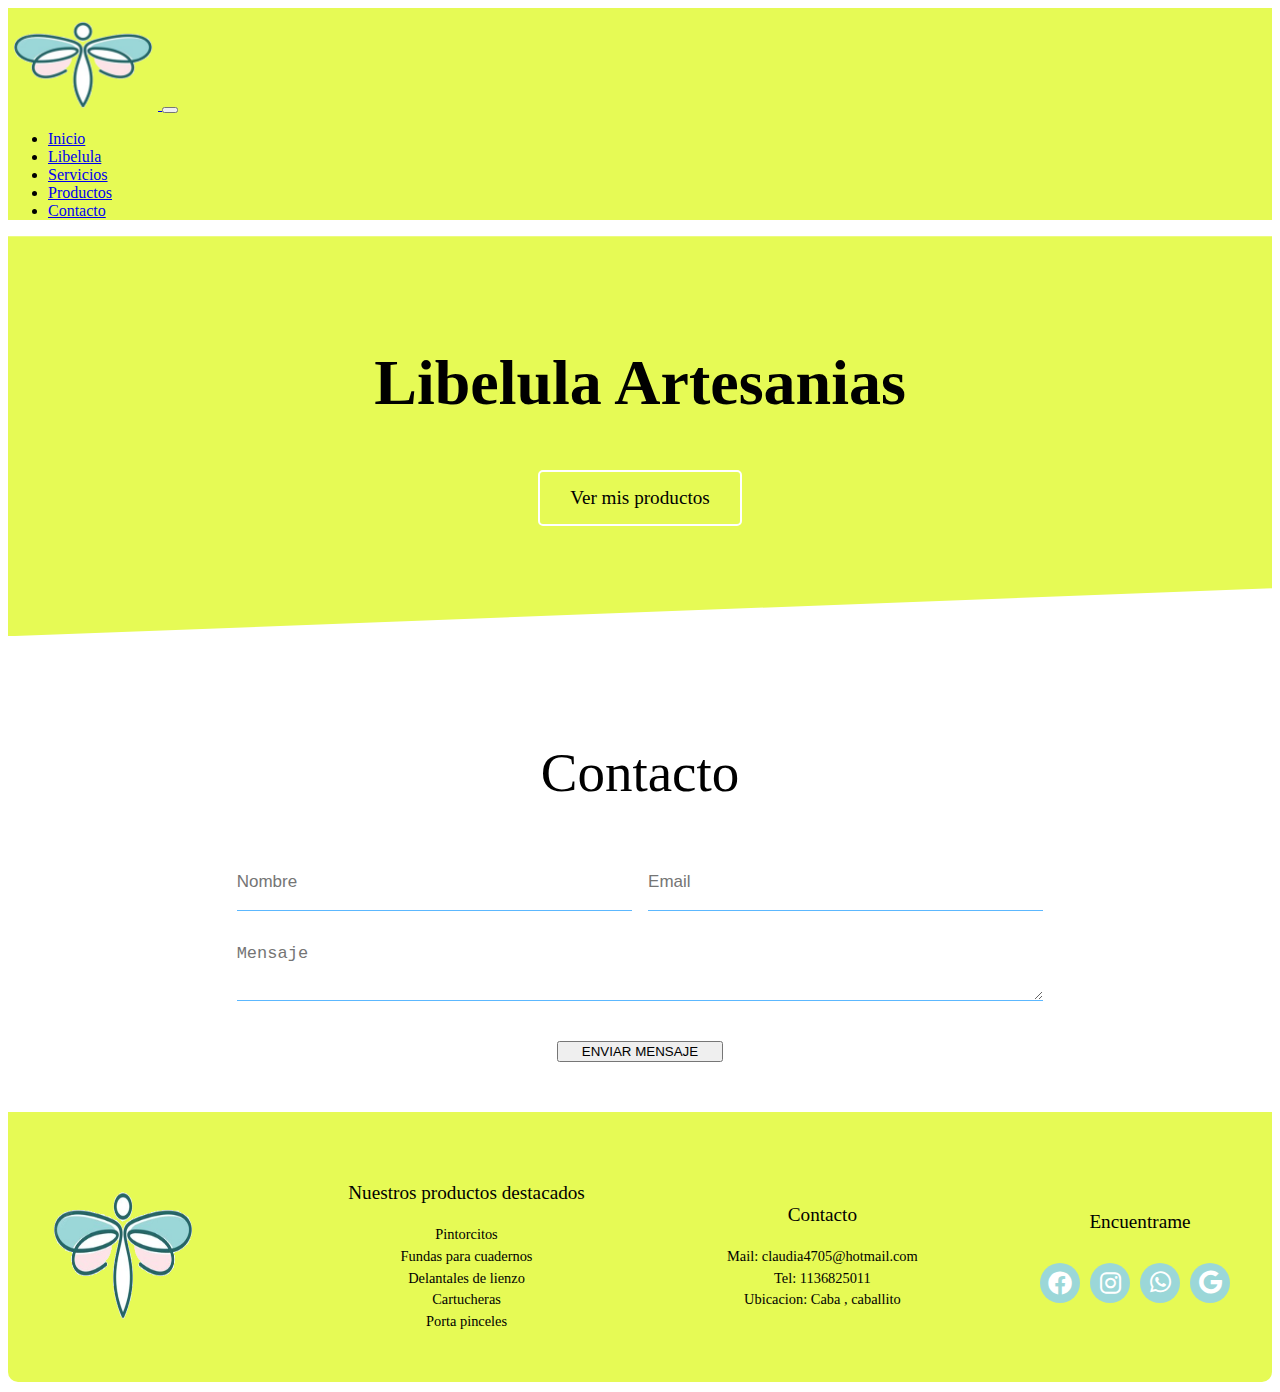
==== commit bc31b970: "Arreglo de contenido" ====
--- a/contacto.html
+++ b/contacto.html
@@ -65,8 +65,7 @@
    <!-- Hero -->
    <section id="hero">
     <h1>Libelula Artesanias</h1>
-    <p>Somos expertos en la creacion de productos personalizados, desde pintorcitos, pasando por todo tipo de arreglos y reparaciones</p>
-    <a href="servicios.html" class="btn" style="color:black">Ver servicios</a>
+    <a href="productos.html" class="btn" style="color:black">Ver mis productos</a>
   </section>
 
   <!-- Formulario -->
